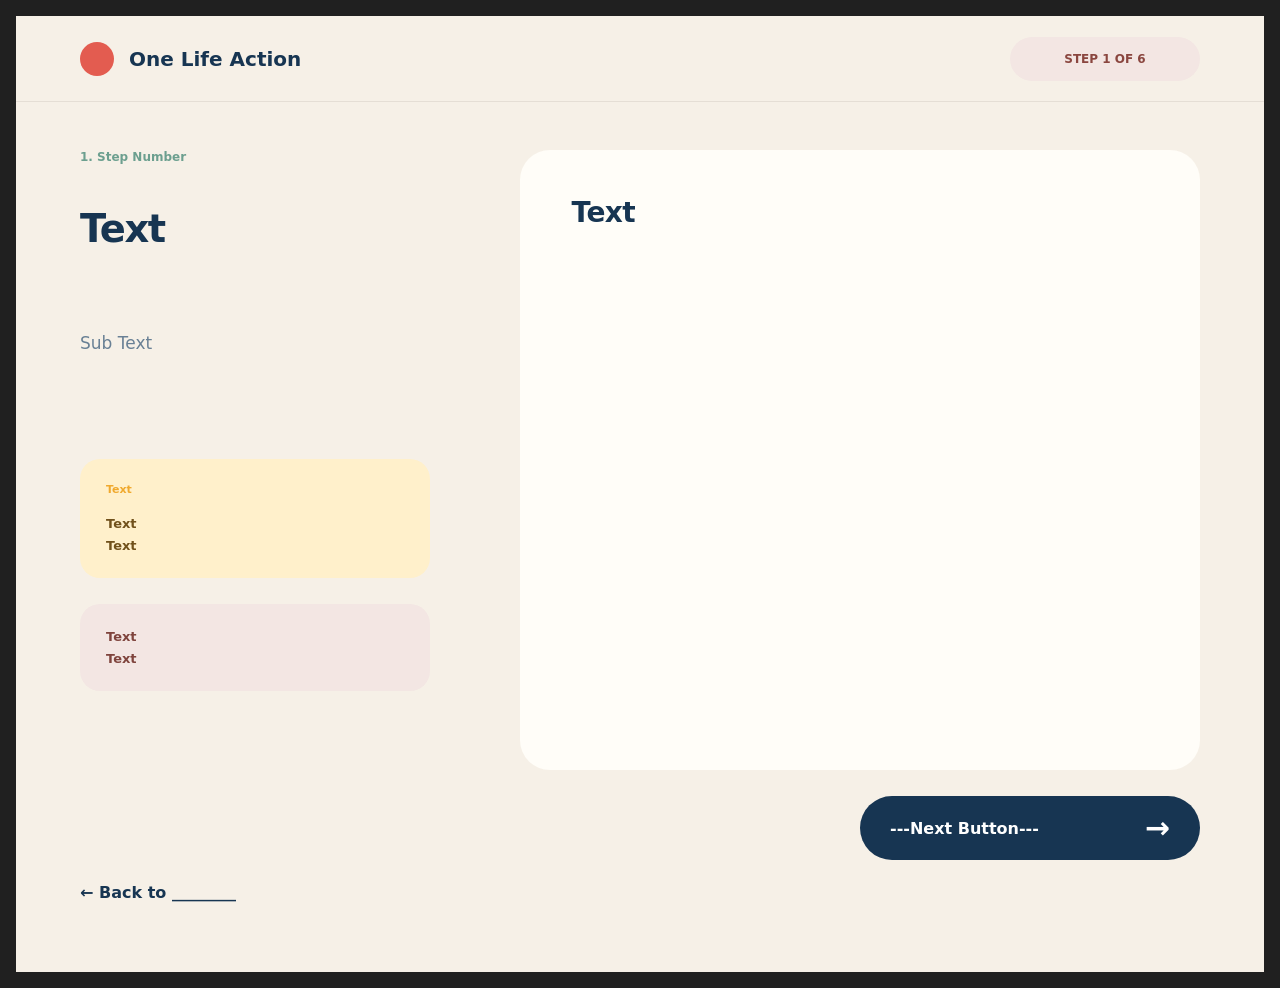
==== Template.html @ 16b3743d "Create shared frontend project" ====
<!doctype html>
<html lang="en">
  <head>
    <meta charset="UTF-8" />
    <meta name="viewport" content="width=device-width, initial-scale=1.0" />
    <title>One Life Action — Blank Template</title>
    <link rel="stylesheet" href="styles.css" />
  </head>

  <body>
    <div class="app">
      <!-- Shared Header -->
      <header class="header">
        <div class="brand">
          <span class="brand-dot" aria-hidden="true"></span>
          <span>One Life Action</span>
        </div>
        <div class="step-pill">Step 1 of 6</div>
      </header>

      <main class="page">
        <!-- Left Side -->
        <section class="left-column">
          <p class="eyebrow">1. Step Number</p>

          <h1>Text</h1>

          <p class="subtext">Sub Text</p>

          <aside class="info-card info-card--yellow">
            <span class="card-label">Text</span>
            <strong>Text<br />Text</strong>
          </aside>

          <aside class="info-card info-card--rose">
            <strong>Text<br />Text</strong>
          </aside>

          <!-- Back Button; Not Connected yet -->
          <button class="back-button" type="button">← Back to ________</button>
        </section>

        <!-- Right Side Container -->
        <section class="right-column">
          <div class="content-panel">
            <h2>Text</h2>

            <!-- Add page-specific cards, forms or charts here. -->
          </div>

          <div class="next-row">
            <!-- Visual placeholder only; no navigation is attached. -->
            <button class="next-button" type="button">
              <span>---Next Button---</span>
              <span class="arrow" aria-hidden="true">→</span>
            </button>
          </div>
        </section>
      </main>
    </div>
  </body>
</html>
---- styles.css ----
:root {
  --navy: #173552;
  --cream: #f6f0e7;
  --panel: #fffdf8;
  --coral: #e35c50;
  --sage: #6c9f8f;
  --muted: #698095;
  --rose: #f3e6e3;
  --yellow: #fff0cb;
  --line: #e5ded5;
}

* { box-sizing: border-box; }

body {
  margin: 0;
  background: #202020;
  color: var(--navy);
  font-family: Inter, ui-sans-serif, system-ui, -apple-system,
    BlinkMacSystemFont, "Segoe UI", sans-serif;
}

button { font: inherit; }

.app {
  width: min(1600px, calc(100% - 32px));
  min-height: calc(100vh - 32px);
  margin: 16px auto;
  background: var(--cream);
  overflow: hidden;
}

/* Shared header */
.header {
  min-height: 86px;
  padding: 0 clamp(32px, 5vw, 82px);
  border-bottom: 1px solid var(--line);
  display: flex;
  align-items: center;
  justify-content: space-between;
  gap: 24px;
}

.brand {
  display: flex;
  align-items: center;
  gap: 15px;
  font-size: 20px;
  font-weight: 800;
}

.brand-dot {
  width: 34px;
  height: 34px;
  border-radius: 50%;
  background: var(--coral);
}

.step-pill {
  min-width: 190px;
  padding: 15px 24px;
  border-radius: 999px;
  background: var(--rose);
  color: #8a463f;
  text-align: center;
  text-transform: uppercase;
  font-size: 12px;
  font-weight: 800;
}

/* Main two-column layout */
.page {
  min-height: 870px;
  padding: 48px clamp(32px, 5vw, 82px) 70px;
  display: grid;
  grid-template-columns: minmax(300px, 350px) minmax(620px, 1fr);
  gap: clamp(54px, 7vw, 106px);
}

.left-column {
  min-height: 740px;
  display: flex;
  flex-direction: column;
  align-items: flex-start;
}

.eyebrow {
  margin: 0 0 42px;
  color: var(--sage);
  font-size: 12px;
  font-weight: 800;
}

h1 {
  margin: 0;
  font-size: clamp(38px, 3vw, 48px);
  line-height: 1.18;
  letter-spacing: -0.035em;
}

.subtext {
  margin: 82px 0 0;
  color: var(--muted);
  font-size: 17px;
}

.info-card {
  width: 100%;
  padding: 22px 26px;
  border-radius: 20px;
  font-size: 13px;
  line-height: 1.65;
}

.info-card--yellow {
  margin-top: 106px;
  background: var(--yellow);
  color: #71511b;
}

.info-card--rose {
  margin-top: 26px;
  background: var(--rose);
  color: #7f443d;
}

.card-label {
  display: block;
  margin-bottom: 14px;
  color: #f0a92e;
  font-size: 11px;
  font-weight: 800;
}

.back-button {
  margin-top: auto;
  padding: 34px 0 0;
  border: 0;
  background: transparent;
  color: var(--navy);
  cursor: default;
  font-weight: 800;
}

.right-column {
  min-width: 0;
  display: flex;
  flex-direction: column;
}

.content-panel {
  min-height: 620px;
  padding: 46px 52px;
  border-radius: 30px;
  background: var(--panel);
}

.content-panel h2 {
  margin: 0;
  font-size: 28px;
  letter-spacing: -0.02em;
}

.next-row {
  margin-top: 26px;
  display: flex;
  justify-content: flex-end;
}

.next-button {
  min-width: 340px;
  min-height: 64px;
  padding: 0 30px;
  border: 0;
  border-radius: 999px;
  background: var(--navy);
  color: white;
  display: flex;
  align-items: center;
  justify-content: space-between;
  cursor: default;
  font-size: 16px;
  font-weight: 800;
}

.next-button .arrow {
  font-size: 30px;
  line-height: 1;
}

/* Tablet layout */
@media (max-width: 950px) {
  .page { grid-template-columns: 1fr; }
  .left-column { min-height: auto; }
  .subtext { margin-top: 40px; }
  .info-card--yellow { margin-top: 48px; }
  .back-button { margin-top: 32px; }
}

/* Mobile layout */
@media (max-width: 600px) {
  .app {
    width: 100%;
    min-height: 100vh;
    margin: 0;
  }

  .header {
    min-height: 72px;
    padding: 0 18px;
  }

  .brand { font-size: 16px; }
  .brand-dot { width: 25px; height: 25px; }

  .step-pill {
    min-width: 110px;
    padding: 12px;
    font-size: 9px;
  }

  .page {
    min-height: auto;
    padding: 34px 18px 46px;
    gap: 38px;
  }

  h1 { font-size: 36px; }

  .content-panel {
    min-height: 460px;
    padding: 30px 24px;
  }

  .next-button {
    width: 100%;
    min-width: 0;
  }
}
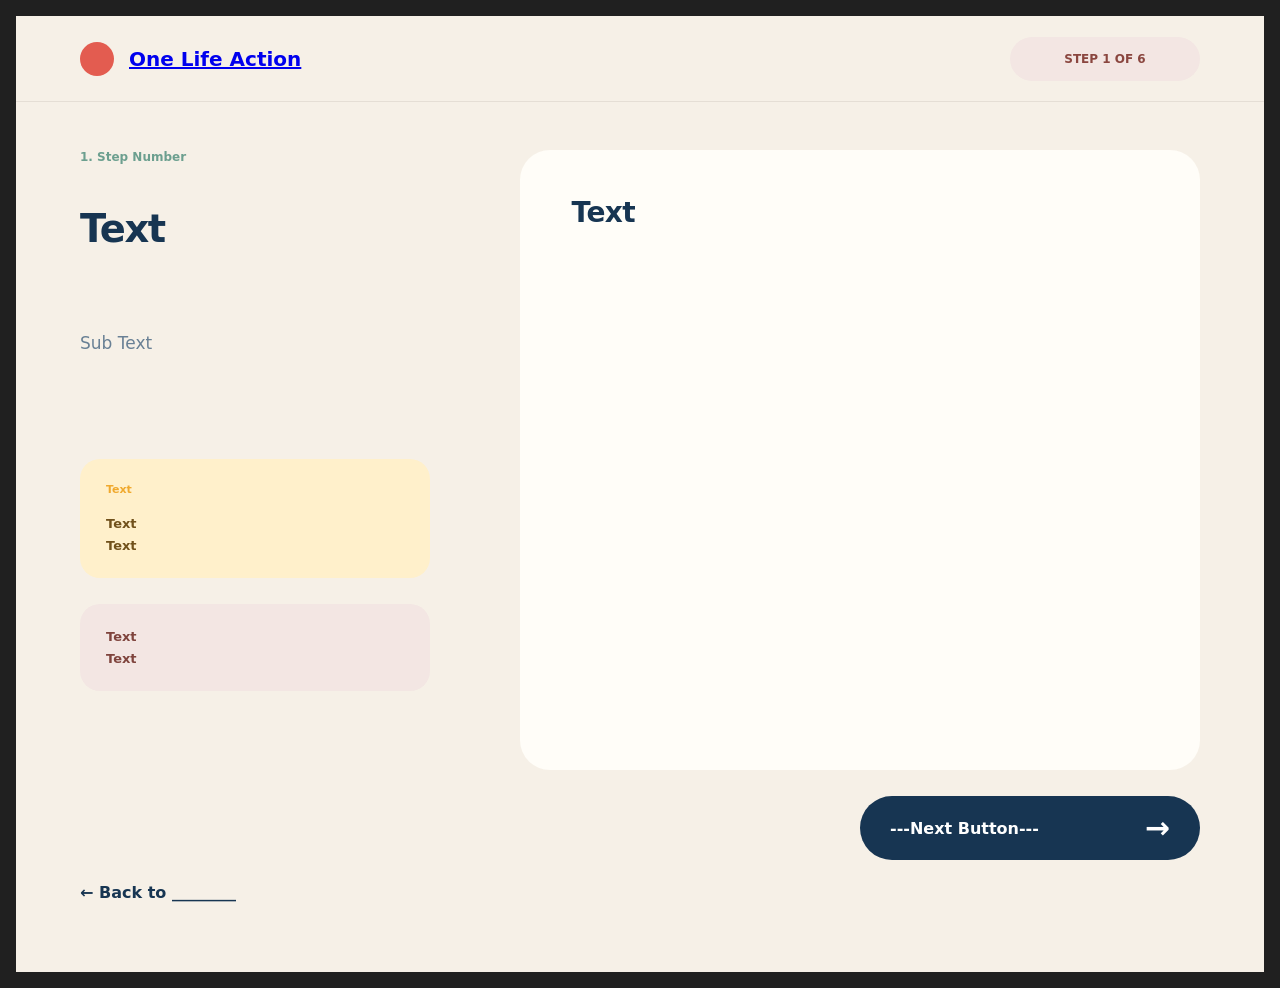
==== commit bdced6fc: "Update Logo Button Behaviour" ====
--- a/Template.html
+++ b/Template.html
@@ -11,10 +11,15 @@
     <div class="app">
       <!-- Shared Header -->
       <header class="header">
-        <div class="brand">
+        <a
+          class="brand"
+          href="./pages/US-1.1.html"
+          data-start-over
+          aria-label="Start One Life Action again"
+        >
           <span class="brand-dot" aria-hidden="true"></span>
           <span>One Life Action</span>
-        </div>
+        </a>
         <div class="step-pill">Step 1 of 6</div>
       </header>
 
@@ -58,6 +63,6 @@
         </section>
       </main>
     </div>
+    <script src="./js/start-over.js"></script>
   </body>
 </html>
-
--- a/styles.css
+++ b/styles.css
@@ -238,3 +238,158 @@
   }
 }
 
+/* ---------------------------------------------------------------
+   Reusable content-panel components (stat chips, nutrient bars,
+   relationship cards). Shared across pages so step content stays
+   visually consistent.
+---------------------------------------------------------------- */
+
+.stat-strip {
+  display: flex;
+  gap: 14px;
+  margin-bottom: 36px;
+  flex-wrap: wrap;
+}
+
+.stat-chip {
+  padding: 14px 22px;
+  border-radius: 16px;
+  background: var(--cream);
+  min-width: 150px;
+}
+
+.stat-chip .stat-label {
+  display: block;
+  font-size: 11px;
+  font-weight: 800;
+  text-transform: uppercase;
+  color: var(--muted);
+  margin-bottom: 6px;
+}
+
+.stat-chip .stat-value {
+  font-size: 22px;
+  font-weight: 800;
+  letter-spacing: -0.02em;
+}
+
+.nutrient-list {
+  display: flex;
+  flex-direction: column;
+  gap: 30px;
+}
+
+.nutrient-row-top {
+  display: flex;
+  align-items: baseline;
+  justify-content: space-between;
+  gap: 12px;
+  margin-bottom: 10px;
+}
+
+.nutrient-row-top .nutrient-name {
+  display: flex;
+  align-items: center;
+  gap: 10px;
+  font-size: 15px;
+  font-weight: 800;
+}
+
+.nutrient-row-top .nutrient-value {
+  font-size: 13px;
+  font-family: ui-monospace, "SF Mono", Menlo, Consolas, monospace;
+  color: var(--muted);
+  text-align: right;
+  white-space: nowrap;
+}
+
+.progress-track {
+  position: relative;
+  height: 10px;
+  border-radius: 999px;
+  background: var(--cream);
+  overflow: hidden;
+}
+
+.progress-fill {
+  height: 100%;
+  border-radius: 999px;
+}
+
+.progress-marker {
+  position: absolute;
+  top: 50%;
+  left: 50%;
+  width: 2px;
+  height: 16px;
+  transform: translate(-50%, -50%);
+  background: rgba(23, 53, 82, 0.35);
+}
+
+.progress-scale {
+  display: flex;
+  justify-content: space-between;
+  margin-top: 7px;
+  font-size: 10px;
+  color: var(--muted);
+}
+
+.badge {
+  display: inline-block;
+  padding: 4px 11px;
+  border-radius: 999px;
+  font-size: 10px;
+  font-weight: 800;
+  text-transform: uppercase;
+  letter-spacing: 0.02em;
+}
+
+.badge--exceeded { background: #fbe3e0; color: var(--coral); }
+.badge--ok { background: #e2efe9; color: #4d8571; }
+
+.relationship-list {
+  display: flex;
+  flex-direction: column;
+  gap: 18px;
+}
+
+.relationship-card {
+  padding: 22px 26px;
+  border-radius: 20px;
+  background: var(--cream);
+  border-left: 4px solid var(--coral);
+}
+
+.relationship-card h3 {
+  margin: 0 0 8px;
+  font-size: 16px;
+  letter-spacing: -0.01em;
+}
+
+.relationship-card p {
+  margin: 0;
+  font-size: 14px;
+  color: var(--muted);
+  line-height: 1.65;
+}
+
+.relationship-card .mortality-tag {
+  display: inline-flex;
+  align-items: center;
+  gap: 6px;
+  margin-top: 14px;
+  padding: 6px 13px;
+  border-radius: 999px;
+  background: var(--rose);
+  color: #7f443d;
+  font-size: 11px;
+  font-weight: 800;
+}
+
+.panel-note {
+  margin: 28px 0 0;
+  font-size: 12px;
+  color: var(--muted);
+  line-height: 1.6;
+}
+
